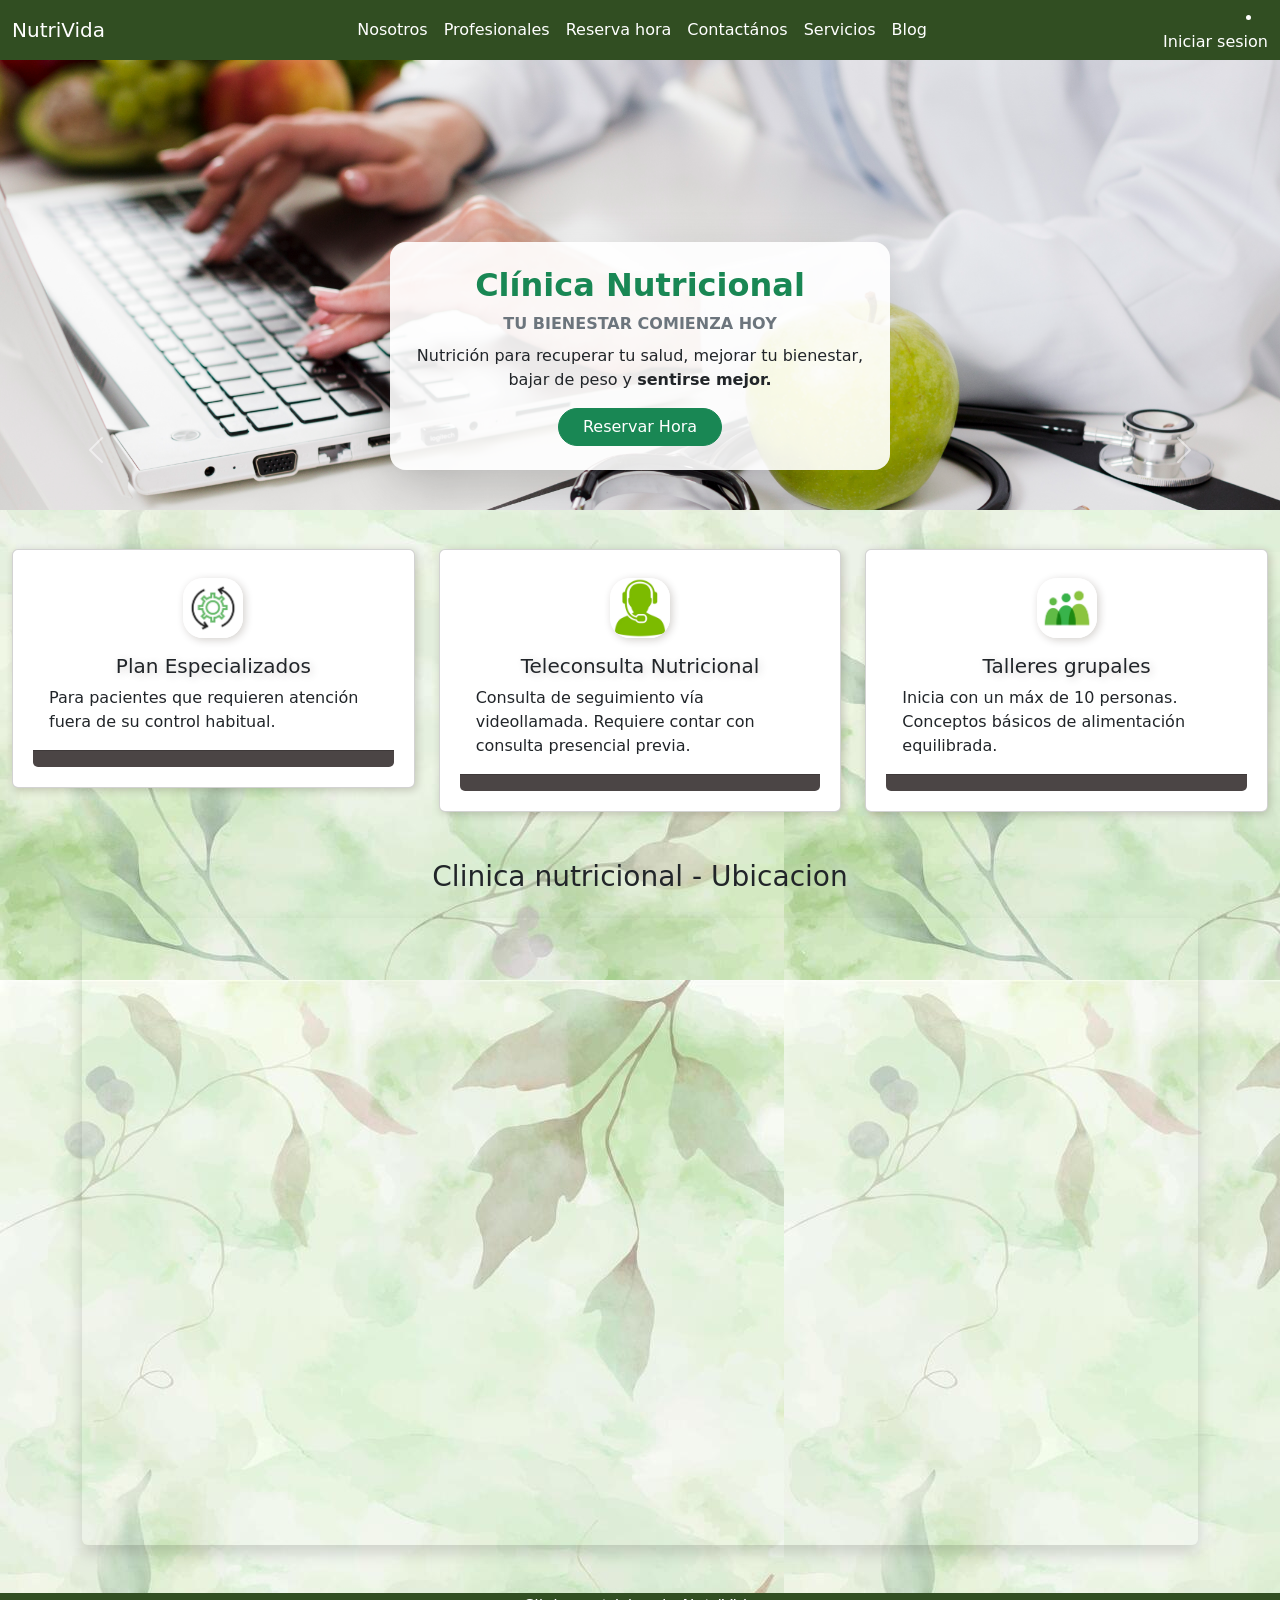
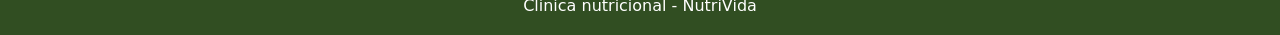
==== index.html @ 6179db26 "Creación de la sección Nosotros" ====
<!doctype html>
<html lang="en">
  <head>
    <meta charset="UTF-8" />
    <meta name="viewport" content="width=device-width, initial-scale=1.0" />
    <title>Clinica Nutricional - NutriVida</title>
    <link rel="stylesheet" href="style.css" />
    <link
      href="https://cdn.jsdelivr.net/npm/bootstrap@5.3.8/dist/css/bootstrap.min.css"
      rel="stylesheet"
      integrity="sha384-sRIl4kxILFvY47J16cr9ZwB07vP4J8+LH7qKQnuqkuIAvNWLzeN8tE5YBujZqJLB"
      crossorigin="anonymous"
    />
  </head>
  <body>
    <header>
      <nav class="navbar navbar-expand-lg navCustom" data-bs-theme="dark">
        <div class="container-fluid">
          <a class="navbar-brand" href="index.html">NutriVida</a>
          <button
            class="navbar-toggler"
            type="button"
            data-bs-toggle="collapse"
            data-bs-target="#navbarNavAltMarkup"
            aria-controls="navbarNavAltMarkup"
            aria-expanded="false"
            aria-label="Toggle navigation"
          >
            <span class="navbar-toggler-icon"></span>
          </button>

          <div class="collapse navbar-collapse" id="navbarNavAltMarkup">
            <ul class="navbar-nav mx-auto">
              <li class="nav-item">
                <a class="nav-link active" aria-current="page" href="pages/nosotros.html"
                  >Nosotros</a
                >
              </li>
              <li class="nav-item">
                <a class="nav-link active" href="pages/profesionales.html"
                  >Profesionales</a
                >
              </li>
              <li class="nav-item">
                <a class="nav-link active" href="#">Reserva hora</a>
              </li>
              <li class="nav-item">
                <a class="nav-link active" href="pages/contactanos.html"
                  >Contactános</a
                >
              </li>
              <li class="nav-item">
                <a class="nav-link active" href="#">Servicios</a>
              </li>
              <li class="nav-item">
                <a class="nav-link active" href="#">Blog</a>
              </li>
            </ul>
            <li class="InicioSesion">
              <a class="nav-link active" href="#">Iniciar sesion</a>
            </li>
          </div>
        </div>
      </nav>
    </header>

    <main>
      <div
        id="carouselExampleFade"
        class="carousel slide carousel-fade"
        data-bs-ride="carousel"
      >
        <div class="carousel-inner">
          <div class="carousel-item active">
            <img
              src="images/diet-concept-with-female-scientist-healthy-food.jpg"
              class="d-block w-100"
              alt="..."
            />
            <div class="carousel-caption d-none d-md-block">
              <div
                class="bg-white text-dark p-4 rounded-4 shadow-lg mx-auto"
                style="max-width: 500px; --bs-bg-opacity: 0.9"
              >
                <h2 class="fw-bold text-success">Clínica Nutricional</h2>
                <p class="fw-bold text-uppercase text-secondary mb-2">
                  Tu bienestar comienza hoy
                </p>
                <p class="mb-3">
                  Nutrición para recuperar tu salud, mejorar tu bienestar, bajar
                  de peso y <strong>sentirse mejor.</strong>
                </p>
                <a href="#" class="btn btn-success rounded-pill px-4"
                  >Reservar Hora</a
                >
              </div>
            </div>
          </div>

          <div class="carousel-item">
            <img
              src="images/nutricionista.webp"
              class="d-block w-100"
              alt="..."
            />
            <div class="carousel-caption d-none d-md-block">
              <div
                class="bg-white text-dark p-4 rounded-4 shadow-lg mx-auto"
                style="max-width: 500px; --bs-bg-opacity: 0.9"
              >
                <h2 class="fw-bold text-success">Clínica Nutricional</h2>
                <p class="fw-bold text-uppercase text-secondary mb-2">
                  Tu bienestar comienza hoy
                </p>
                <p class="mb-3">
                  Nutrición para recuperar tu salud, mejorar tu bienestar, bajar
                  de peso y <strong>sentirse mejor.</strong>
                </p>
                <a href="#" class="btn btn-success rounded-pill px-4"
                  >Reservar Hora</a
                >
              </div>
            </div>
          </div>
        </div>
      </div>

      <button
        class="carousel-control-prev"
        type="button"
        data-bs-target="#carouselExampleFade"
        data-bs-slide="prev"
      >
        <span class="carousel-control-prev-icon" aria-hidden="true"></span>
        <span class="visually-hidden">Anterior</span>
      </button>

      <button
        class="carousel-control-next"
        type="button"
        data-bs-target="#carouselExampleFade"
        data-bs-slide="next"
      >
        <span class="carousel-control-next-icon" aria-hidden="true"></span>
        <span class="visually-hidden">Siguiente</span>
      </button>

      <div class="container my-4" style="max-width: 1300px">
        <div class="row row-cols-1 row-cols-md-3 g-4">
          <div class="col">
            <div class="card carta-corta text-center">
              <img
                src="images/icono1.jpg"
                class="card-img-top mx-auto mt-2 img-icono"
                alt="..."
                style="width: 60px; height: 60px; border-radius: 20px"
              />
              <div class="card-body">
                <h5 class="card-title">Plan Especializados</h5>
                <p class="card-text">
                  Para pacientes que requieren atención fuera de su control
                  habitual.
                </p>
              </div>
              <div
                class="card-footer"
                style="background-color: rgb(75, 69, 69)"
              ></div>
            </div>
          </div>

          <div class="col">
            <div class="card carta-corta text-center">
              <img
                src="images/icono3.webp"
                class="card-img-top mx-auto mt-2 img-icono"
                alt="..."
                style="width: 60px; height: 60px; border-radius: 20px"
              />
              <div class="card-body">
                <h5 class="card-title">Teleconsulta Nutricional</h5>
                <p class="card-text">
                  Consulta de seguimiento vía videollamada. Requiere contar con
                  consulta presencial previa.
                </p>
              </div>
              <div
                class="card-footer"
                style="background-color: rgb(75, 69, 69)"
              ></div>
            </div>
          </div>

          <div class="col">
            <div class="card carta-corta text-center">
              <img
                src="images/icono2.jpg"
                class="card-img-top mx-auto mt-2 img-icono"
                alt="..."
                style="width: 60px; height: 60px; border-radius: 20px"
              />
              <div class="card-body">
                <h5 class="card-title">Talleres grupales</h5>
                <p class="card-text">
                  Inicia con un máx de 10 personas. Conceptos básicos de
                  alimentación equilibrada.
                </p>
              </div>
              <div
                class="card-footer"
                style="background-color: rgb(75, 69, 69)"
              ></div>
            </div>
          </div>
        </div>
      </div>

      <div class="container my-5">
        <h3 class="text-center mb-4">Clinica nutricional - Ubicacion</h3>
        <div class="ratio ratio-16x9 shadow rounded overflow-hidden">
          <iframe
            src="https://www.google.com/maps/embed?pb=!1m18!1m12!1m3!1d3326.4842975702304!2d-70.56321642345249!3d-33.514792000811696!2m3!1f0!2f0!3f0!3m2!1i1024!2i768!4f13.1!3m3!1m2!1s0x9662d1a7b50737a3%3A0xf6b03b7d1e53c8dd!2sProvidencia%205431%2C%20La%20Florida%2C%20Regi%C3%B3n%20Metropolitana!5e0!3m2!1ses!2scl!4v1788224883382!5m2!1ses!2scl"
            style="border: 0"
            allowfullscreen=""
            loading="lazy"
            referrerpolicy="no-referrer-when-downgrade"
          >
          </iframe>
        </div>
      </div>
    </main>

    <footer>
      <p class="p">Clinica nutricional - NutriVida</p>
    </footer>

    <script
      src="https://cdn.jsdelivr.net/npm/bootstrap@5.3.8/dist/js/bootstrap.bundle.min.js"
      integrity="sha384-FKyoEForCGlyvwx9Hj09JcYn3nv7wiPVlz7YYwJrWVcXK/BmnVDxM+D2scQbITxI"
      crossorigin="anonymous"
    ></script>
  </body>
</html>
---- style.css ----
.navCustom{
    background-color: rgb(49, 78, 34);
    height: 60px;
    box-shadow: 2px 2px 8px rgba(36, 19, 0, 0.2);
}

.InicioSesion{
    text-align: right;
    color: white;
}

body{
    background-image: url(images/fondo3.jpg);
    display: flex;
    flex-direction: column;
    min-height: 100vh;
}

.section{
    background-color: rgb(49, 78, 34);
    box-shadow: 2px 2px 8px rgba(36, 19, 0, 0.2);
    
}

h1{
    text-align: center;
    font-family: 'Gill Sans', 'Gill Sans MT', Calibri, 'Trebuchet MS', sans-serif;
}

.p{
    text-align: center;
    color: white;
}

p{
    text-align: center;
}

img{
    width: 100%;
    height: 450px; 
    object-fit: cover; 
    display: block;
    margin: 0; 
    box-shadow: 2px 2px 8px rgba(36, 19, 0, 0.2);
    margin-top: 0;
}

main {
    flex: 1;
}

footer {
    background-color: rgb(49, 78, 34);
    color: white; 
    text-align: center;
    padding: 1px 0; 
}

.card{
    margin-top: 15px;
    border-radius: 20px;
    box-shadow: 2px 2px 8px rgba(36, 19, 0, 0.2);
    display: flex;
    flex-direction: column;
    justify-content: space-between;
    text-align: left;
    padding: 20px;
    height: 100%; 

}

.card-title{
    text-align: center;
    color: rgb(9, 82, 3);
    text-shadow: 2px 2px 8px rgba(36, 19, 0, 0.2);;

}

.card-text{
    text-align: left;
}
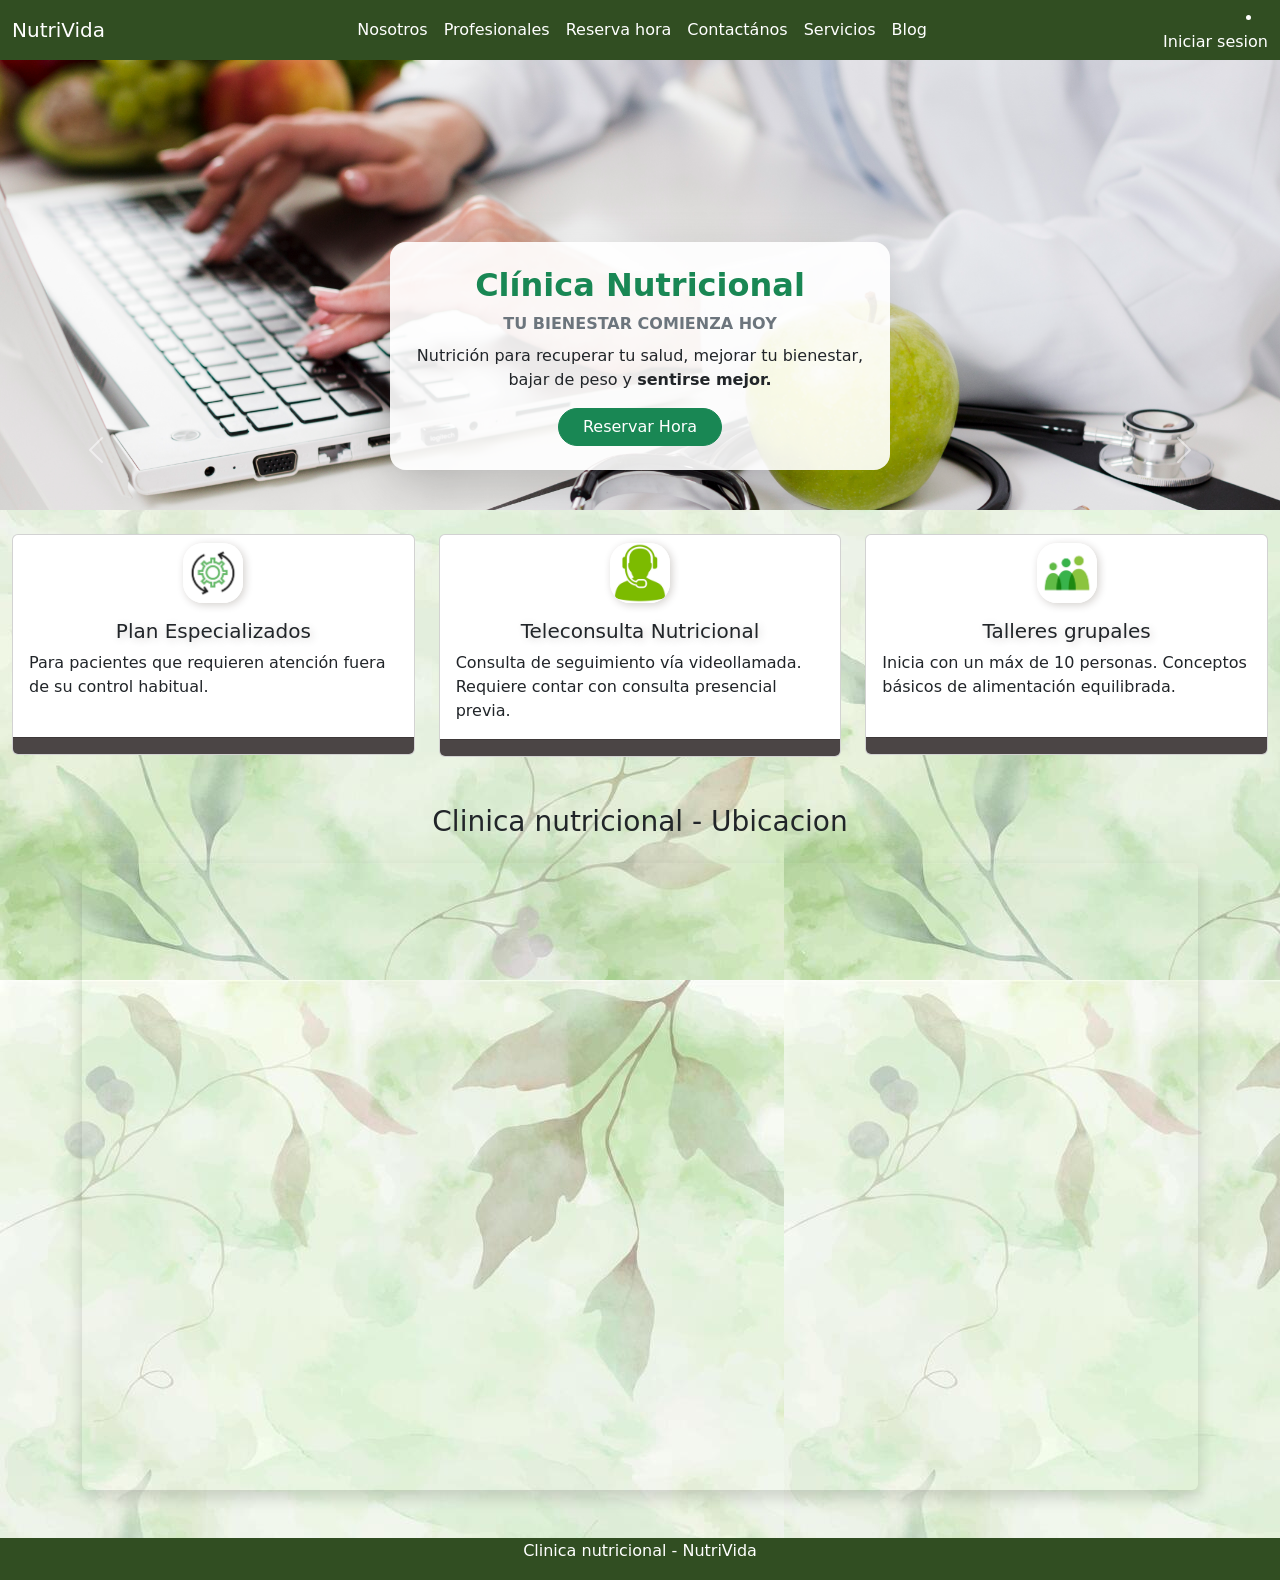
==== commit f10b8f47: "Cambió de nombre en la sección iniciar-sesión, y se agregó en el Nav y en otras secciones." ====
--- a/index.html
+++ b/index.html
@@ -53,11 +53,11 @@
                 <a class="nav-link active" href="#">Servicios</a>
               </li>
               <li class="nav-item">
-                <a class="nav-link active" href="#">Blog</a>
+                <a class="nav-link active" href="pages/blog.html">Blog</a>
               </li>
             </ul>
             <li class="InicioSesion">
-              <a class="nav-link active" href="#">Iniciar sesion</a>
+              <a class="nav-link active" href="pages/inicio-sesion.html">Iniciar sesion</a>
             </li>
           </div>
         </div>
--- a/style.css
+++ b/style.css
@@ -32,10 +32,6 @@
     color: white;
 }
 
-p{
-    text-align: center;
-}
-
 img{
     width: 100%;
     height: 450px; 
@@ -57,7 +53,30 @@
     padding: 1px 0; 
 }
 
-.card{
+.section-blog{
+    min-height: 800px;
+    width: 90%;
+    background-color: rgb(255, 255, 255);
+    border-radius: 15px;
+    margin: 30px auto 30px auto; 
+    box-sizing: border-box;
+    display: flex;
+    justify-content: center;
+    box-shadow: 2px 2px 8px rgba(36, 19, 0, 0.2);
+    padding-bottom: 30px; 
+    
+}
+
+.titulo-blog{
+    font-family: 'Trebuchet MS', 'Lucida Sans Unicode', 'Lucida Grande', 'Lucida Sans', Arial, sans-serif;
+    justify-content: center;
+    margin-top: 10px;
+    text-align: center; 
+    padding-bottom: 10px;  
+    border-bottom: 5px solid #2a492a;
+}
+
+.card-blog{
     margin-top: 15px;
     border-radius: 20px;
     box-shadow: 2px 2px 8px rgba(36, 19, 0, 0.2);
@@ -66,9 +85,10 @@
     justify-content: space-between;
     text-align: left;
     padding: 20px;
-    height: 100%; 
+    height: auto;           
+    min-height: 520px;
+}
 
-}
 
 .card-title{
     text-align: center;
@@ -77,8 +97,63 @@
 
 }
 
-.card-text{
+.card-text {
     text-align: left;
+    min-height: 70px; 
 }
 
 
+.login {
+    width: 100%;
+    max-width: 400px;
+    padding: 35px;
+    background-color: #ffffff;
+    border-radius: 16px;
+    box-shadow: 0 10px 30px rgba(0, 0, 0, 0.15);
+}
+
+.inicioSesion {
+    min-height: 100vh;
+    display: flex;
+    justify-content: center;
+    align-items: center;
+    font-family: Arial, Helvetica, sans-serif;
+}
+
+.login h1 {
+    margin-bottom: 30px;
+    text-align: center;
+    color: #2e7d32;
+    font-size: 30px;
+}
+
+.login label {
+    display: block;
+    margin-bottom: 8px;
+    font-weight: bold;
+    color: #455a64;
+}
+
+.login input {
+    width: 100%;
+    padding: 12px 14px;
+    margin-bottom: 20px;
+    border: 1px solid #b0bec5;
+    border-radius: 8px;
+    outline: none;
+    font-size: 16px;
+    transition: border-color 0.3s, box-shadow 0.3s;
+}
+
+.login button {
+    width: 100%;
+    padding: 13px;
+    border: none;
+    border-radius: 8px;
+    background-color: #43a047;
+    color: white;
+    font-size: 16px;
+    font-weight: bold;
+    cursor: pointer;
+    transition: background-color 0.3s, transform 0.2s;
+}
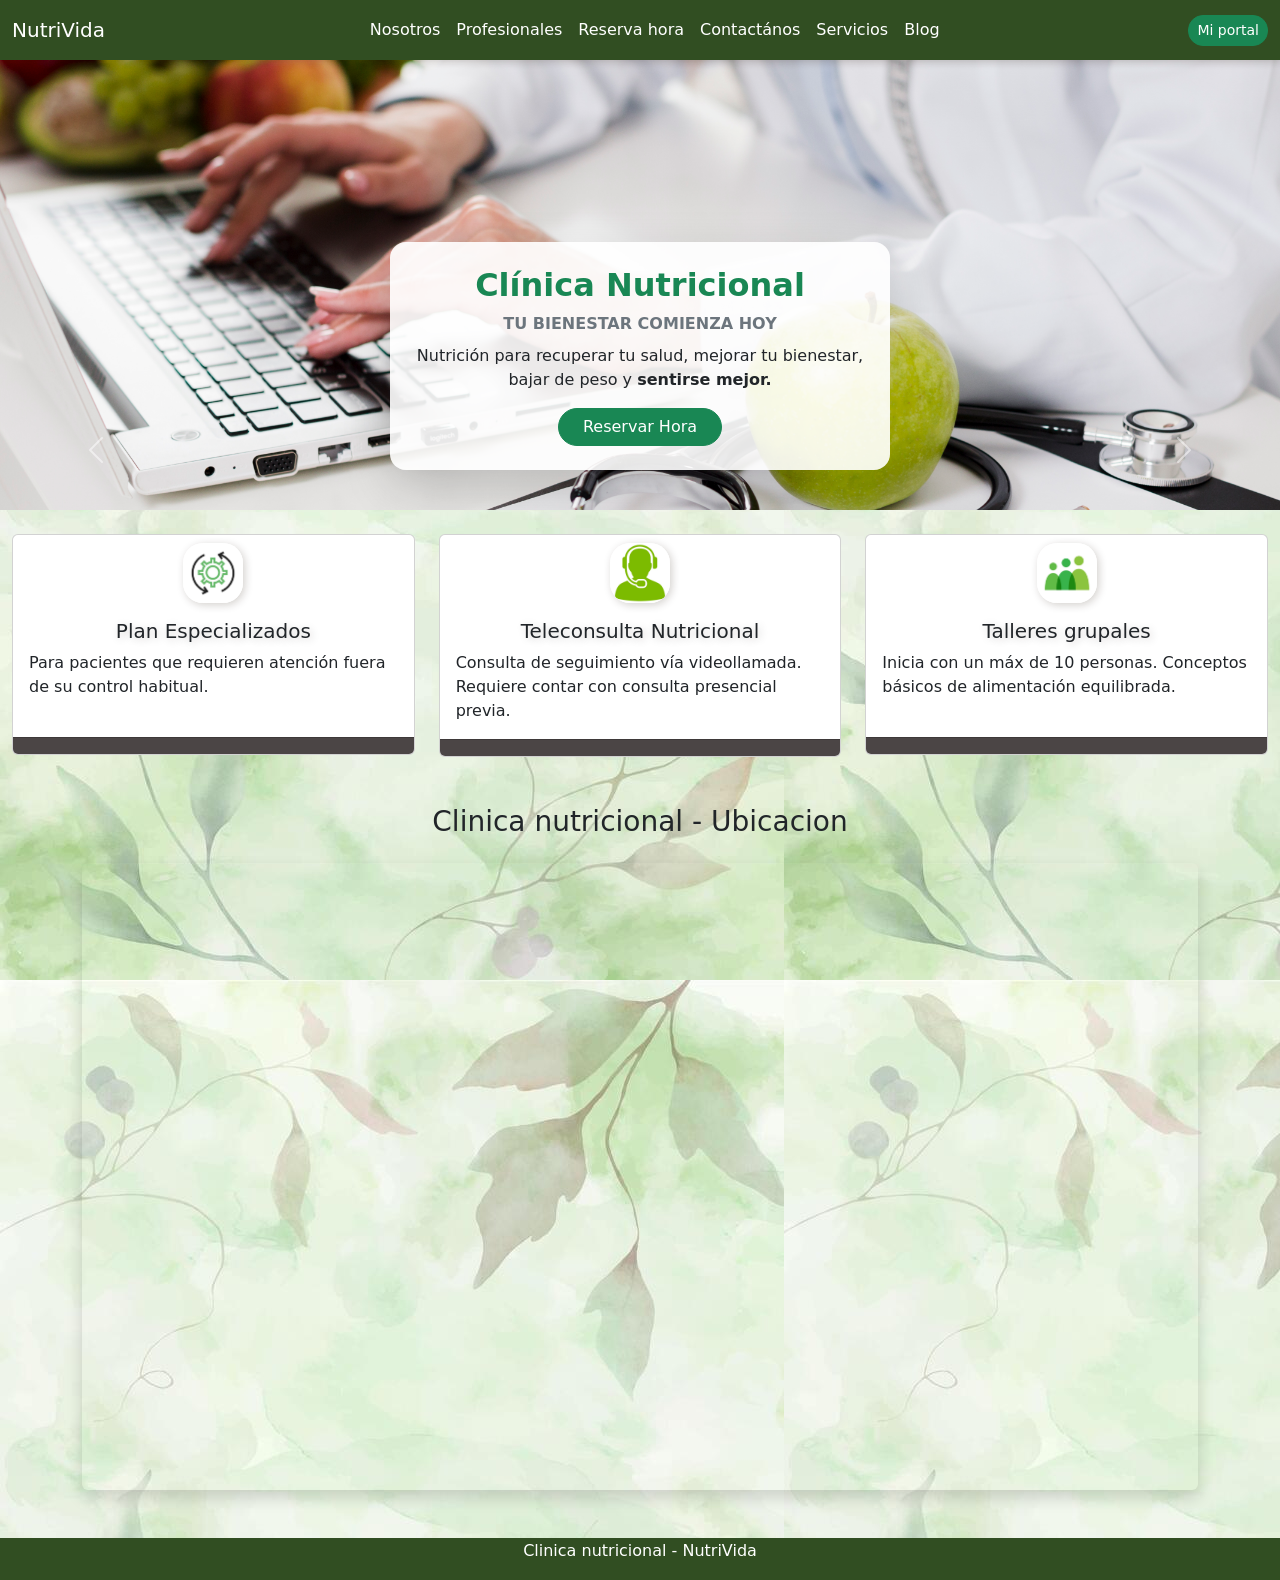
==== commit d49cde19: "Se creó el formulario de registro de usuarios, agregando también la validación de este. Se creó un a" ====
--- a/index.html
+++ b/index.html
@@ -32,7 +32,10 @@
           <div class="collapse navbar-collapse" id="navbarNavAltMarkup">
             <ul class="navbar-nav mx-auto">
               <li class="nav-item">
-                <a class="nav-link active" aria-current="page" href="pages/nosotros.html"
+                <a
+                  class="nav-link active"
+                  aria-current="page"
+                  href="pages/nosotros.html"
                   >Nosotros</a
                 >
               </li>
@@ -56,9 +59,14 @@
                 <a class="nav-link active" href="pages/blog.html">Blog</a>
               </li>
             </ul>
-            <li class="InicioSesion">
-              <a class="nav-link active" href="pages/inicio-sesion.html">Iniciar sesion</a>
-            </li>
+            <div class="d-flex align-items-center">
+              <a
+                class="btn btn-success btn-sm"
+                href="pages/inicio-sesion.html"
+                style="border-radius: 15px"
+                >Mi portal</a
+              >
+            </div>
           </div>
         </div>
       </nav>
--- a/style.css
+++ b/style.css
@@ -1,8 +1,11 @@
 .navCustom{
     background-color: rgb(49, 78, 34);
-    height: 60px;
+    min-height: 60px;
     box-shadow: 2px 2px 8px rgba(36, 19, 0, 0.2);
+    position: relative;
+    z-index: 1000; 
 }
+
 
 .InicioSesion{
     text-align: right;
@@ -51,6 +54,20 @@
     color: white; 
     text-align: center;
     padding: 1px 0; 
+}
+.section-registro{
+    min-height: 800px;
+    width: 90%;
+    background-color: rgb(255, 255, 255);
+    border-radius: 15px;
+    margin: 30px auto 30px auto; 
+    margin-top: 30px;
+    box-sizing: border-box;
+    display: flex;
+    justify-content: center;
+    box-shadow: 2px 2px 8px rgba(36, 19, 0, 0.2);
+    padding-bottom: 30px; 
+    
 }
 
 .section-blog{
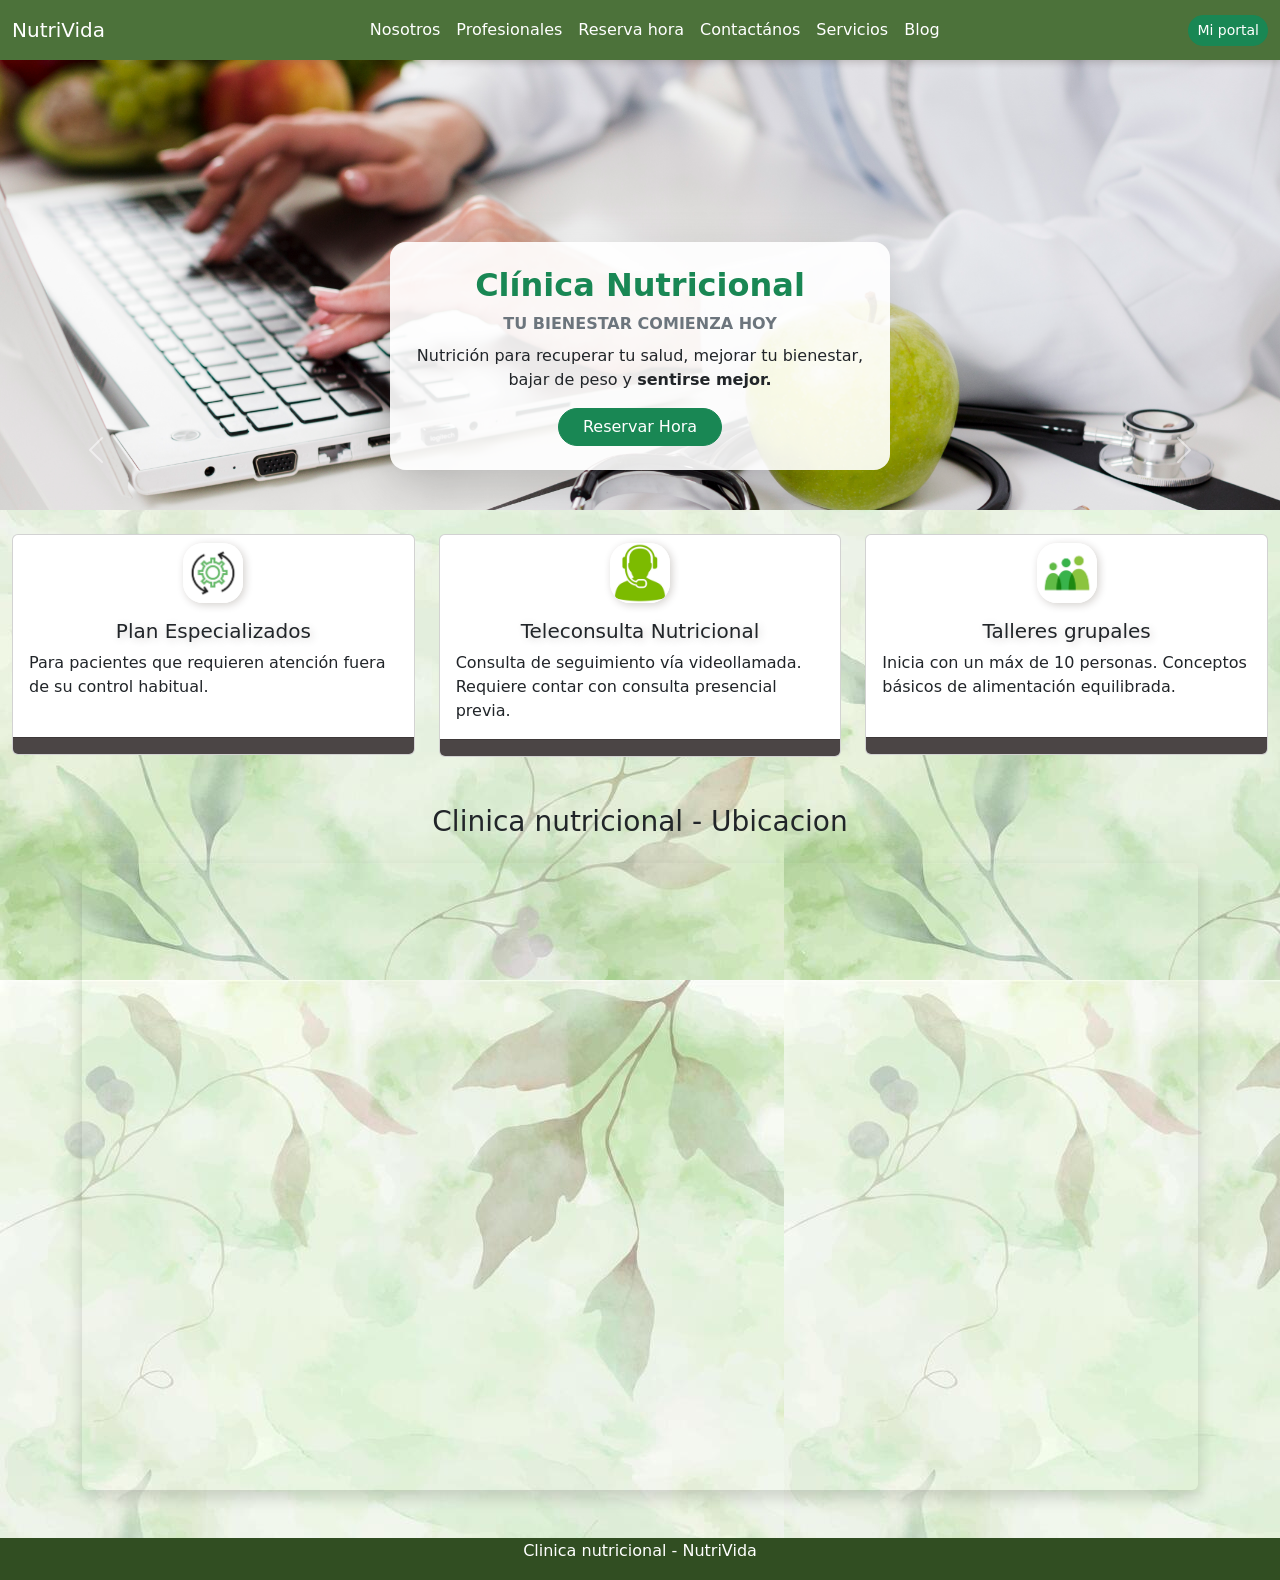
==== commit 23cc1295: "Ajustes y cambios generales en el proyecto" ====
--- a/index.html
+++ b/index.html
@@ -45,7 +45,7 @@
                 >
               </li>
               <li class="nav-item">
-                <a class="nav-link active" href="#">Reserva hora</a>
+                <a class="nav-link active" href="pages/reservas-horas.html">Reserva hora</a>
               </li>
               <li class="nav-item">
                 <a class="nav-link active" href="pages/contactanos.html"
@@ -53,7 +53,7 @@
                 >
               </li>
               <li class="nav-item">
-                <a class="nav-link active" href="#">Servicios</a>
+                <a class="nav-link active" href="pages/servicios.html">Servicios</a>
               </li>
               <li class="nav-item">
                 <a class="nav-link active" href="pages/blog.html">Blog</a>
--- a/style.css
+++ b/style.css
@@ -1,11 +1,15 @@
 .navCustom{
-    background-color: rgb(49, 78, 34);
+    background-color: rgb(76, 114, 58);
     min-height: 60px;
     box-shadow: 2px 2px 8px rgba(36, 19, 0, 0.2);
     position: relative;
     z-index: 1000; 
 }
 
+body.bg-admin {
+  background: #ffffff !important;
+  background-image: none !important;
+}
 
 .InicioSesion{
     text-align: right;
@@ -82,6 +86,20 @@
     box-shadow: 2px 2px 8px rgba(36, 19, 0, 0.2);
     padding-bottom: 30px; 
     
+}
+
+.section-usuario{
+    min-height: 800px;
+    width: 90%;
+    background-color: rgb(255, 255, 255);
+    border-radius: 15px;
+    margin: 30px auto 30px auto; 
+    margin-top: 30px;
+    box-sizing: border-box;
+    display: flex;
+    justify-content: center;
+    box-shadow: 2px 2px 8px rgba(36, 19, 0, 0.2);
+    padding-bottom: 30px; 
 }
 
 .titulo-blog{
@@ -174,3 +192,246 @@
     cursor: pointer;
     transition: background-color 0.3s, transform 0.2s;
 }
+
+.servicios {
+  background-color: #f8fafc;
+  color: #334155;
+  font-family: 'Segoe UI', system-ui, -apple-system, sans-serif;
+}
+
+.servicios h1 {
+  text-align: center;
+  color: #077b1a;
+  font-weight: 700;
+  margin: 2.5rem 0 1.5rem;
+  font-size: 2.25rem;
+  position: relative;
+}
+
+.servicios #listaServicios {
+  display: flex !important;
+  flex-wrap: wrap !important;
+  max-width: 100% !important;
+}
+
+.servicios .card-servicio {
+  background: #ffffff;
+  border-radius: 12px;
+  border: 1px solid #e2e8f0;
+  box-shadow: 0 4px 6px -1px rgba(0, 0, 0, 0.05), 0 2px 4px -1px rgba(0, 0, 0, 0.03);
+  padding: 20px;
+  display: flex;
+  flex-direction: column;
+  justify-content: space-between;
+  transition: transform 0.25s ease, box-shadow 0.25s ease;
+}
+
+.servicios .card-servicio:hover {
+  transform: translateY(-5px);
+  box-shadow: 0 10px 15px -3px rgba(0, 0, 0, 0.1), 0 4px 6px -2px rgba(0, 0, 0, 0.05);
+}
+
+.servicios .card-servicio img {
+  width: 100%;
+  height: 180px;
+  object-fit: cover;
+  border-radius: 8px;
+  margin-bottom: 15px;
+  background-color: #e2e8f0; 
+}
+
+.servicios .badge-tipo {
+  align-self: flex-start;
+  background-color: #ccfbf1;
+  color: #0f766e;
+  font-size: 0.75rem;
+  font-weight: 600;
+  padding: 4px 10px;
+  border-radius: 50px;
+  text-transform: uppercase;
+  letter-spacing: 0.5px;
+  margin-bottom: 10px;
+}
+
+.servicios .card-servicio h3 {
+  font-size: 1.2rem;
+  font-weight: 600;
+  color: #1e293b;
+  margin-bottom: 10px;
+  line-height: 1.3;
+}
+
+.servicios .card-servicio .precio {
+  font-size: 1.15rem;
+  font-weight: 700;
+  color: #0d9488;
+  margin-bottom: 15px;
+}
+
+.servicios .btn-detalle {
+  width: 100%;
+  background-color: #0d9423;
+  color: #ffffff;
+  border: none;
+  padding: 10px 16px;
+  border-radius: 8px;
+  font-weight: 600;
+  font-size: 0.95rem;
+  cursor: pointer;
+  transition: background-color 0.2s ease;
+  text-align: center;
+}
+
+.servicios .btn-detalle:hover {
+  background-color: #046b17;
+}
+
+.detalle-servicio {
+  background-color: #f4f7f6;
+  font-family: 'Segoe UI', Roboto, Helvetica, Arial, sans-serif;
+  color: #2c3e50;
+  min-height: 100vh;
+  display: flex;
+  flex-direction: column;
+}
+
+.detalle-servicio h1 {
+  text-align: center;
+  color: #1e5631;
+  font-weight: 700;
+  margin-top: 2rem;
+  margin-bottom: 1.5rem;
+  font-size: 2.2rem;
+  position: relative;
+}
+
+.detalle-servicio #imagen,
+.detalle-servicio #nombre,
+.detalle-servicio #descripcion,
+.detalle-servicio #codigo,
+.detalle-servicio #tipo,
+.detalle-servicio #duracion,
+.detalle-servicio #modalidad,
+.detalle-servicio #profesional,
+.detalle-servicio #precio {
+  max-width: 700px;
+  margin-left: auto;
+  margin-right: auto;
+}
+
+.detalle-servicio #imagen {
+  display: block;
+  width: 100%;
+  max-width: 450px;
+  height: auto;
+  max-height: 320px;
+  object-fit: cover;
+  border-radius: 12px;
+  box-shadow: 0 8px 20px rgba(0, 0, 0, 0.08);
+  margin-bottom: 1.5rem;
+}
+
+.detalle-servicio #nombre {
+  color: #1e5631;
+  font-size: 1.8rem;
+  font-weight: 600;
+  text-align: center;
+  margin-bottom: 1rem;
+  padding: 0 1rem;
+}
+
+.detalle-servicio #descripcion {
+  background-color: #ffffff;
+  padding: 1.25rem 1.5rem;
+  border-radius: 10px;
+  font-size: 1.05rem;
+  line-height: 1.6;
+  color: #4a5568;
+  box-shadow: 0 2px 8px rgba(0, 0, 0, 0.04);
+  margin-bottom: 1.5rem;
+  border-left: 4px solid #4caf50;
+}
+
+.detalle-servicio p#codigo,
+.detalle-servicio p#tipo,
+.detalle-servicio p#duracion,
+.detalle-servicio p#modalidad,
+.detalle-servicio p#profesional {
+  background-color: #ffffff;
+  padding: 0.85rem 1.25rem;
+  border-radius: 8px;
+  margin-bottom: 0.6rem;
+  font-size: 0.98rem;
+  color: #2d3748;
+  box-shadow: 0 2px 4px rgba(0, 0, 0, 0.02);
+  display: flex;
+  justify-content: space-between;
+  align-items: center;
+  border: 1px solid #edf2f7;
+}
+
+.detalle-servicio p#tipo strong,
+.detalle-servicio p#duracion strong,
+.detalle-servicio p#modalidad strong,
+.detalle-servicio p#profesional strong {
+  color: #1e5631;
+}
+
+.detalle-servicio #precio {
+  background-color: #e8f5e9;
+  color: #1b5e20;
+  font-size: 1.4rem;
+  font-weight: 700;
+  text-align: center;
+  padding: 1rem;
+  border-radius: 10px;
+  margin-top: 1.2rem;
+  margin-bottom: 2.5rem;
+  border: 1px dashed #81c784;
+}
+
+.nosotros {
+    margin: 0;
+    padding: 0;
+    background-color: #f4f8f5;
+    color: #333;
+}
+
+.nosotros h1 {
+    text-align: center;
+    margin-top: 45px;
+    margin-bottom: 30px;
+    color: #2e7d32;
+    font-weight: bold;
+}
+
+.nosotros > img {
+    display: block;
+    width: 70%;
+    max-width: 850px;
+    height: auto;
+    margin: 0 auto 35px auto;
+    border-radius: 15px;
+    box-shadow: 0 5px 15px rgba(0, 0, 0, 0.2);
+}
+
+.nosotros > p {
+    width: 70%;
+    max-width: 850px;
+    margin: 0 auto 20px auto;
+    padding: 20px 25px;
+    background-color: white;
+    border-left: 5px solid #4caf50;
+    border-radius: 8px;
+    line-height: 1.7;
+    font-size: 1.05rem;
+    box-shadow: 0 3px 10px rgba(0, 0, 0, 0.08);
+}
+
+.titulo-registro{
+  text-align: center;
+  font-family: 'Franklin Gothic Medium', 'Arial Narrow', Arial, sans-serif;
+  border-bottom: 3px solid #2a492a;
+  margin-top: auto;
+
+}
